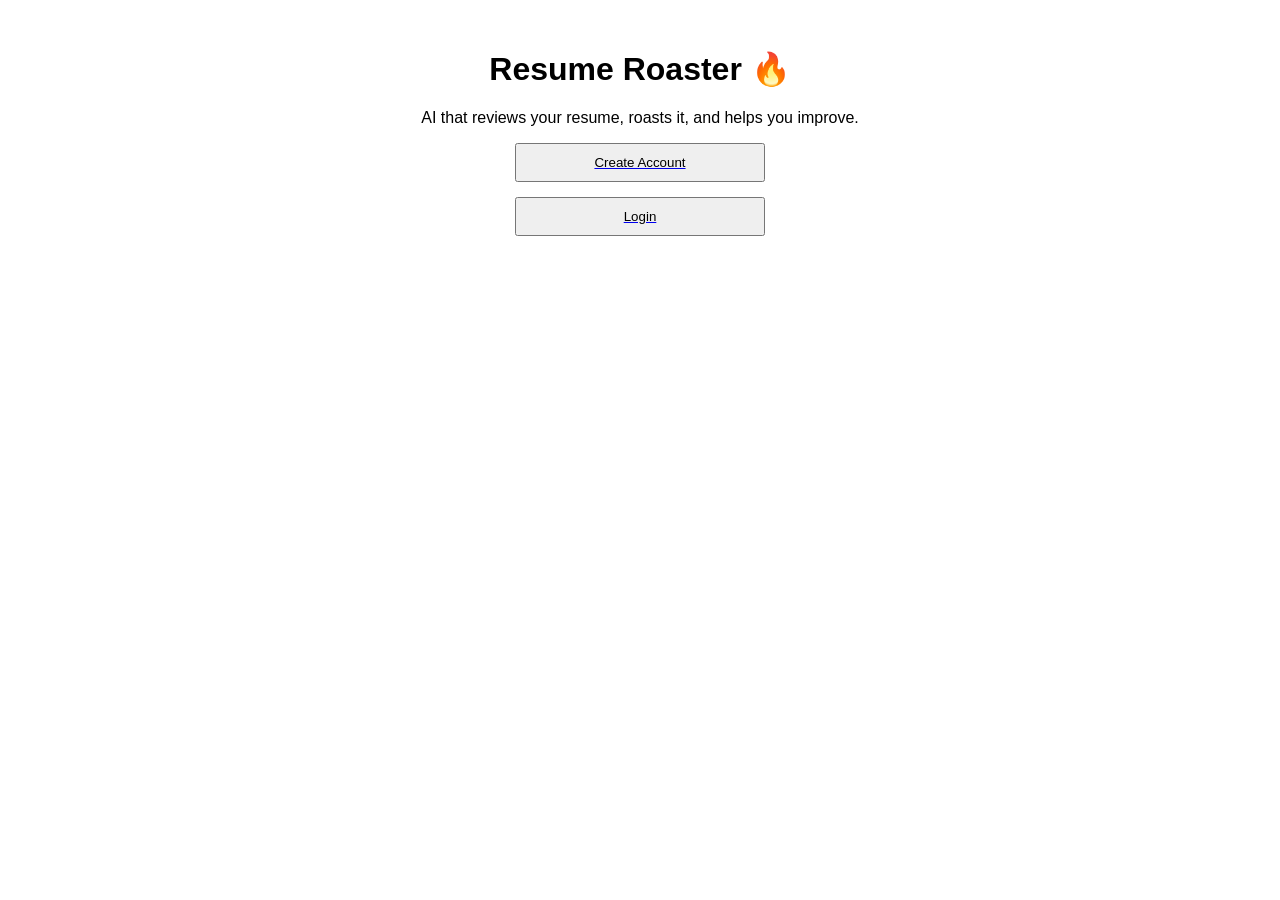
==== frontend/index.html @ 5f40fae4 "new files database  routes modelsllm with frontend" ====
<!DOCTYPE html>
<html>
<head>
    <title>Resume Roaster 🔥</title>
    <link rel="stylesheet" href="style.css">
</head>

<body>

<h1>Resume Roaster 🔥</h1>

<p>
AI that reviews your resume, roasts it,
and helps you improve.
</p>

<a href="signup.html">
    <button>Create Account</button>
</a>

<a href="login.html">
    <button>Login</button>
</a>


</body>
</html>
---- frontend/style.css ----
body{

    font-family: Arial;
    text-align:center;
    margin-top:50px;

}


input,button{

    display:block;

    margin:15px auto;

    padding:10px;

    width:250px;

}


button{

    cursor:pointer;

}



.container {
    display: flex;
    height: 100vh;
}

/* Sidebar */
.sidebar {
    width: 30%;
    background: #111;
    color: white;
    padding: 20px;
    overflow-y: auto;
}

/* Main area */
.main {
    width: 70%;
    padding: 30px;
}



.history-item {
    background: #222;
    padding: 10px;
    margin: 10px 0;
    cursor: pointer;
}

.history-item:hover {
    background: #333;
}
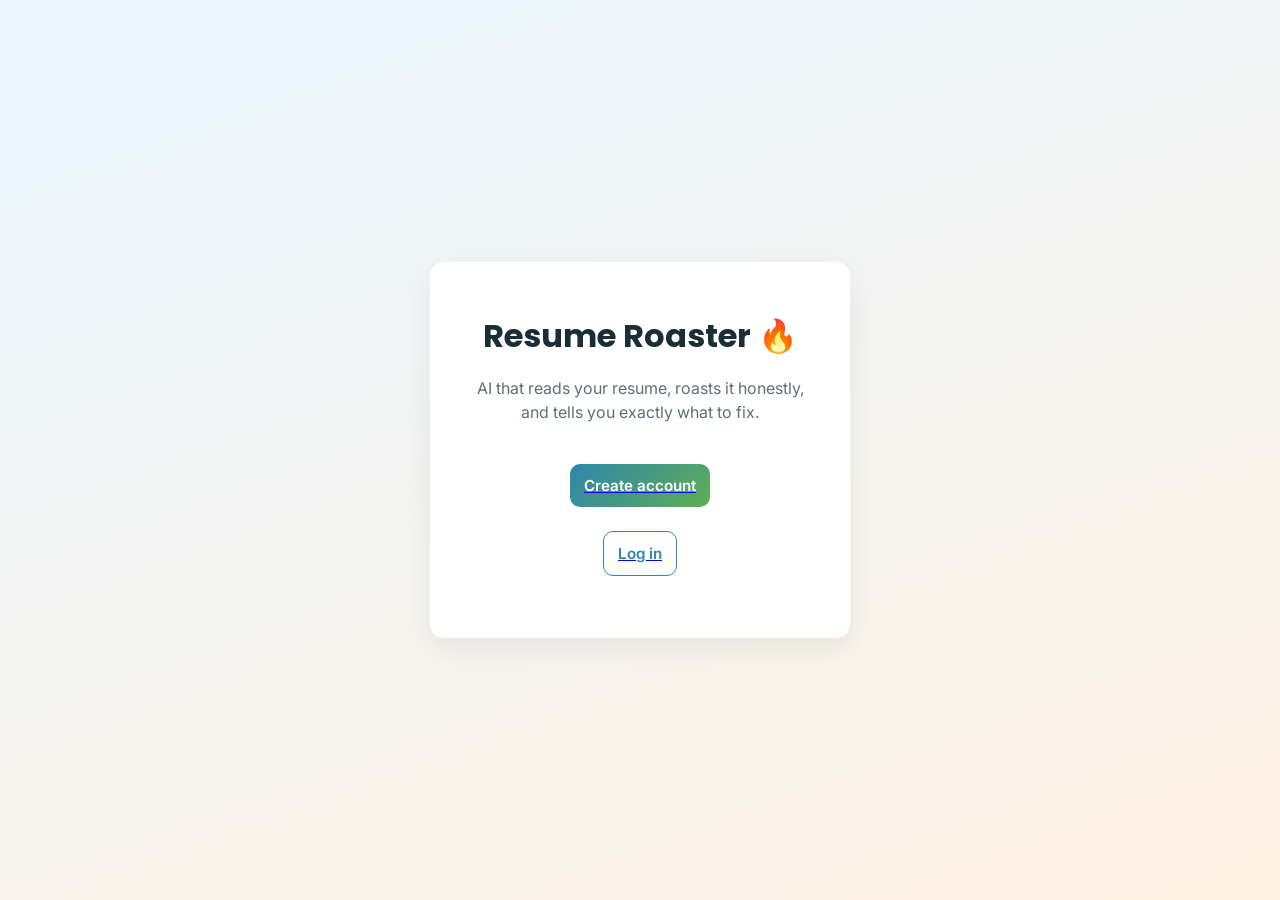
==== commit dd404f11: "new fixes regarding history" ====
--- a/frontend/index.html
+++ b/frontend/index.html
@@ -2,26 +2,29 @@
 <html>
 <head>
     <title>Resume Roaster 🔥</title>
+    <meta name="viewport" content="width=device-width, initial-scale=1">
+    <link rel="preconnect" href="https://fonts.googleapis.com">
+    <link href="https://fonts.googleapis.com/css2?family=Poppins:wght@600;700;800&family=Inter:wght@400;500;600&display=swap" rel="stylesheet">
     <link rel="stylesheet" href="style.css">
 </head>
 
-<body>
+<body class="landing-body">
 
-<h1>Resume Roaster 🔥</h1>
+<div class="landing-card">
 
-<p>
-AI that reviews your resume, roasts it,
-and helps you improve.
-</p>
+    <h1>Resume Roaster <span class="flame">🔥</span></h1>
 
-<a href="signup.html">
-    <button>Create Account</button>
-</a>
+    <p class="landing-copy">
+        AI that reads your resume, roasts it honestly,
+        and tells you exactly what to fix.
+    </p>
 
-<a href="login.html">
-    <button>Login</button>
-</a>
+    <div class="landing-actions">
+        <a href="signup.html"><button class="primary-btn">Create account</button></a>
+        <a href="login.html"><button class="secondary-btn">Log in</button></a>
+    </div>
 
+</div>
 
 </body>
 </html>
--- a/frontend/style.css
+++ b/frontend/style.css
@@ -1,62 +1,319 @@
-body{
-
-    font-family: Arial;
-    text-align:center;
-    margin-top:50px;
-
-}
-
-
-input,button{
-
-    display:block;
-
-    margin:15px auto;
-
-    padding:10px;
-
-    width:250px;
-
-}
-
-
-button{
-
-    cursor:pointer;
-
-}
-
-
-
+/* ===== Tokens ===== */
+:root {
+    --sky: #2E86AB;
+    --sky-light: #EAF6FF;
+    --green: #5FAD56;
+    --orange: #FFB562;
+    --ink: #1A2E35;
+    --ink-soft: #5C7079;
+    --card: #FFFFFF;
+    --border: #DCEAF2;
+    --radius: 14px;
+}
+
+* {
+    box-sizing: border-box;
+}
+
+body {
+    font-family: 'Inter', Arial, sans-serif;
+    color: var(--ink);
+    margin: 0;
+    background: var(--sky-light);
+}
+
+h1, h2, h3 {
+    font-family: 'Poppins', Arial, sans-serif;
+    margin: 0;
+}
+
+p {
+    color: var(--ink-soft);
+    line-height: 1.5;
+}
+
+input, button {
+    display: block;
+    margin: 12px auto;
+    padding: 12px 14px;
+    width: 100%;
+    max-width: 280px;
+    font-family: 'Inter', Arial, sans-serif;
+    font-size: 0.95rem;
+    border-radius: 10px;
+    border: 1.5px solid var(--border);
+}
+
+input:focus {
+    outline: none;
+    border-color: var(--sky);
+    box-shadow: 0 0 0 3px rgba(46, 134, 171, 0.15);
+}
+
+button {
+    cursor: pointer;
+    border: none;
+    font-weight: 600;
+}
+
+.primary-btn {
+    background: linear-gradient(135deg, var(--sky), var(--green));
+    color: white;
+    transition: transform 0.15s ease, box-shadow 0.15s ease;
+}
+
+.primary-btn:hover {
+    transform: translateY(-1px);
+    box-shadow: 0 6px 16px rgba(46, 134, 171, 0.3);
+}
+
+.secondary-btn {
+    background: white;
+    color: var(--sky);
+    border: 1.5px solid var(--sky);
+}
+
+.secondary-btn:hover {
+    background: var(--sky-light);
+}
+
+/* ===== Landing page ===== */
+.landing-body {
+    display: flex;
+    align-items: center;
+    justify-content: center;
+    min-height: 100vh;
+    background: linear-gradient(160deg, var(--sky-light) 0%, #FFF3E4 100%);
+}
+
+.landing-card {
+    background: var(--card);
+    border-radius: var(--radius);
+    padding: 50px 40px;
+    text-align: center;
+    max-width: 420px;
+    box-shadow: 0 10px 30px rgba(26, 46, 53, 0.08);
+}
+
+.landing-card h1 {
+    font-size: 2rem;
+    color: var(--ink);
+}
+
+.landing-copy {
+    margin: 16px 0 28px;
+}
+
+.landing-actions {
+    display: flex;
+    flex-direction: column;
+    align-items: center;
+}
+
+.flame {
+    display: inline-block;
+}
+
+/* ===== Auth pages ===== */
+.auth-body {
+    display: flex;
+    align-items: center;
+    justify-content: center;
+    min-height: 100vh;
+    background: linear-gradient(160deg, var(--sky-light) 0%, #EAF8EE 100%);
+}
+
+.auth-card {
+    background: var(--card);
+    border-radius: var(--radius);
+    padding: 40px 36px;
+    text-align: center;
+    width: 100%;
+    max-width: 340px;
+    box-shadow: 0 10px 30px rgba(26, 46, 53, 0.08);
+}
+
+.auth-hint {
+    font-size: 0.9rem;
+    margin: 8px 0 20px;
+}
+
+.auth-switch {
+    font-size: 0.85rem;
+    margin-top: 16px;
+}
+
+.auth-switch a {
+    color: var(--sky);
+    font-weight: 600;
+    text-decoration: none;
+}
+
+/* ===== Dashboard layout ===== */
 .container {
     display: flex;
-    height: 100vh;
-}
-
-/* Sidebar */
+    min-height: 100vh;
+}
+
 .sidebar {
-    width: 30%;
-    background: #111;
+    width: 280px;
+    flex-shrink: 0;
+    background: var(--ink);
     color: white;
-    padding: 20px;
+    padding: 24px 18px;
+    display: flex;
+    flex-direction: column;
+}
+
+.sidebar-brand {
+    display: flex;
+    align-items: center;
+    gap: 8px;
+    font-family: 'Poppins', Arial, sans-serif;
+    font-weight: 700;
+    font-size: 1.05rem;
+    margin-bottom: 28px;
+}
+
+.sidebar h3 {
+    font-size: 0.78rem;
+    letter-spacing: 0.08em;
+    text-transform: uppercase;
+    color: #9FB8C2;
+    margin-bottom: 12px;
+}
+
+.history-list {
+    flex: 1;
     overflow-y: auto;
 }
 
-/* Main area */
+.history-empty {
+    color: #6E8893;
+    font-size: 0.85rem;
+}
+
+.history-item {
+    background: rgba(255, 255, 255, 0.06);
+    border-left: 3px solid var(--orange);
+    padding: 10px 12px;
+    margin: 8px 0;
+    border-radius: 8px;
+    cursor: pointer;
+    font-size: 0.88rem;
+    color: #E8F1F5;
+    transition: background 0.15s ease;
+}
+
+.history-item:hover {
+    background: rgba(255, 255, 255, 0.14);
+}
+
+.logout-btn {
+    background: transparent;
+    border: 1.5px solid #3A4F58;
+    color: #C9DAE0;
+    margin-top: 16px;
+}
+
+.logout-btn:hover {
+    border-color: var(--orange);
+    color: var(--orange);
+}
+
 .main {
-    width: 70%;
-    padding: 30px;
-}
-
-
-
-.history-item {
-    background: #222;
-    padding: 10px;
-    margin: 10px 0;
+    flex: 1;
+    padding: 40px 48px;
+    overflow-y: auto;
+}
+
+.main-header h1 {
+    font-size: 1.7rem;
+}
+
+.subtitle {
+    margin-top: 6px;
+}
+
+.dashboard-grid {
+    display: grid;
+    grid-template-columns: 1fr 1fr;
+    gap: 24px;
+    margin-top: 28px;
+}
+
+.card {
+    background: var(--card);
+    border-radius: var(--radius);
+    padding: 26px;
+    box-shadow: 0 4px 16px rgba(26, 46, 53, 0.06);
+    border: 1px solid var(--border);
+}
+
+.card-eyebrow {
+    font-size: 0.72rem;
+    font-weight: 600;
+    letter-spacing: 0.08em;
+    text-transform: uppercase;
+    color: var(--green);
+}
+
+.card h2 {
+    font-size: 1.15rem;
+    margin: 6px 0 4px;
+}
+
+.card-hint {
+    font-size: 0.88rem;
+    margin-bottom: 18px;
+}
+
+.file-drop {
+    display: flex;
+    align-items: center;
+    justify-content: center;
+    border: 2px dashed var(--border);
+    border-radius: 10px;
+    padding: 22px;
+    margin: 0 auto 16px;
+    max-width: 280px;
+    color: var(--ink-soft);
+    font-size: 0.9rem;
     cursor: pointer;
-}
-
-.history-item:hover {
-    background: #333;
+    transition: border-color 0.15s ease, background 0.15s ease;
+}
+
+.file-drop:hover {
+    border-color: var(--sky);
+    background: var(--sky-light);
+}
+
+.result-card {
+    border-top: 4px solid transparent;
+    border-image: linear-gradient(90deg, var(--sky), var(--orange));
+    border-image-slice: 1;
+}
+
+#result {
+    background: var(--sky-light);
+    border-radius: 10px;
+    padding: 16px;
+    font-family: 'Inter', Arial, sans-serif;
+    font-size: 0.92rem;
+    white-space: pre-wrap;
+    color: var(--ink);
+    min-height: 160px;
+}
+
+/* ===== Responsive ===== */
+@media (max-width: 860px) {
+    .container {
+        flex-direction: column;
+    }
+    .sidebar {
+        width: 100%;
+    }
+    .dashboard-grid {
+        grid-template-columns: 1fr;
+    }
 }
